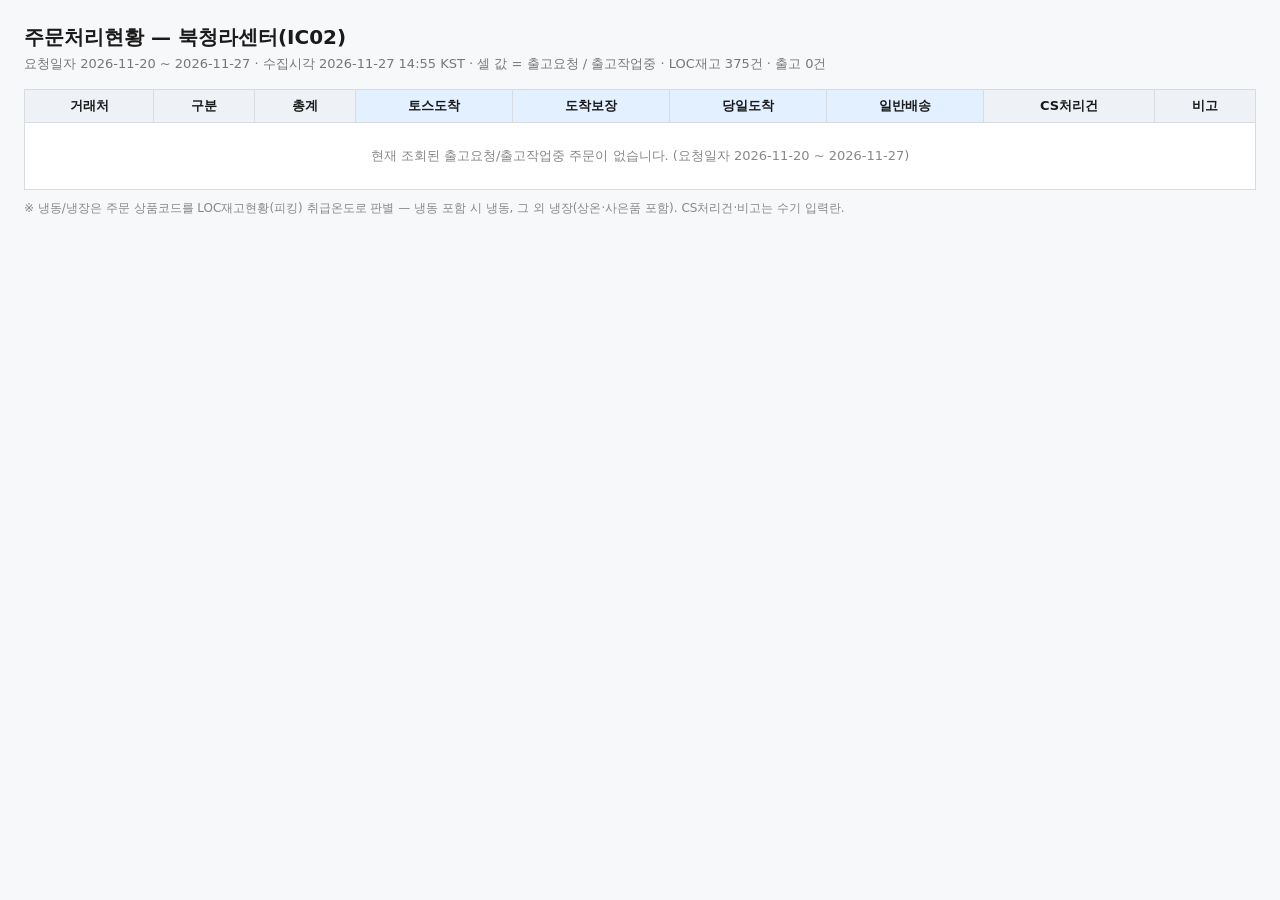
==== report.html @ 2f9da1e1 "data: 45948604341 Fassto 일일 수집 (2026-11-27)" ====
<!doctype html>
<html lang="ko"><head><meta charset="utf-8">
<meta name="viewport" content="width=device-width, initial-scale=1">
<title>북청라센터 주문처리현황</title>
<style>
  :root { color-scheme: light dark; }
  body { font-family: 'Pretendard', system-ui, sans-serif; margin: 24px; background:#f7f8fa; color:#1a1a1a; }
  @media (prefers-color-scheme: dark) { body { background:#12141a; color:#e8e8ea; } }
  h1 { font-size: 20px; margin: 0 0 4px; }
  .meta { color:#777; font-size: 13px; margin-bottom:16px; }
  .wrap { overflow-x:auto; }
  table { border-collapse: collapse; width: 100%; min-width: 820px; background:#fff; }
  @media (prefers-color-scheme: dark) { table { background:#1b1e26; } }
  th, td { border: 1px solid #d8dbe0; padding: 7px 10px; text-align:center; font-size:13px; }
  @media (prefers-color-scheme: dark) { th,td { border-color:#333842; } }
  thead th { background:#eef1f5; font-weight:600; }
  @media (prefers-color-scheme: dark) { thead th { background:#242833; } }
  th.crawl { background:#e3f0ff; } @media (prefers-color-scheme: dark) { th.crawl { background:#1e3350; } }
  td.subtot, td.tot { font-weight:600; background:#f4f6f9; }
  @media (prefers-color-scheme: dark) { td.subtot, td.tot { background:#232734; } }
  tr.totrow td { background:#eef1f5; font-weight:600; }
  @media (prefers-color-scheme: dark) { tr.totrow td { background:#242833; } }
  td.empty { color:#888; padding:24px; }
  .legend { font-size:12px; color:#888; margin-top:10px; }
</style></head><body>
  <h1>주문처리현황 — 북청라센터(IC02)</h1>
  <div class="meta">요청일자 2026-11-20 ~ 2026-11-27 · 수집시각 2026-11-27 14:55 KST · 셀 값 = 출고요청 / 출고작업중
    · LOC재고 375건 · 출고 0건</div>
  <div class="wrap"><table>
    <thead>
      <tr><th>거래처</th><th>구분</th><th>총계</th><th class="crawl">토스도착</th><th class="crawl">도착보장</th><th class="crawl">당일도착</th><th class="crawl">일반배송</th><th>CS처리건</th><th>비고</th></tr>
    </thead>
    <tbody>
      <tr><td colspan="9" class="empty">현재 조회된 출고요청/출고작업중 주문이 없습니다. (요청일자 2026-11-20 ~ 2026-11-27)</td></tr>
    </tbody>
  </table></div>
  <div class="legend">※ 냉동/냉장은 주문 상품코드를 LOC재고현황(피킹) 취급온도로 판별 —
     냉동 포함 시 냉동, 그 외 냉장(상온·사은품 포함). CS처리건·비고는 수기 입력란.</div>
</body></html>
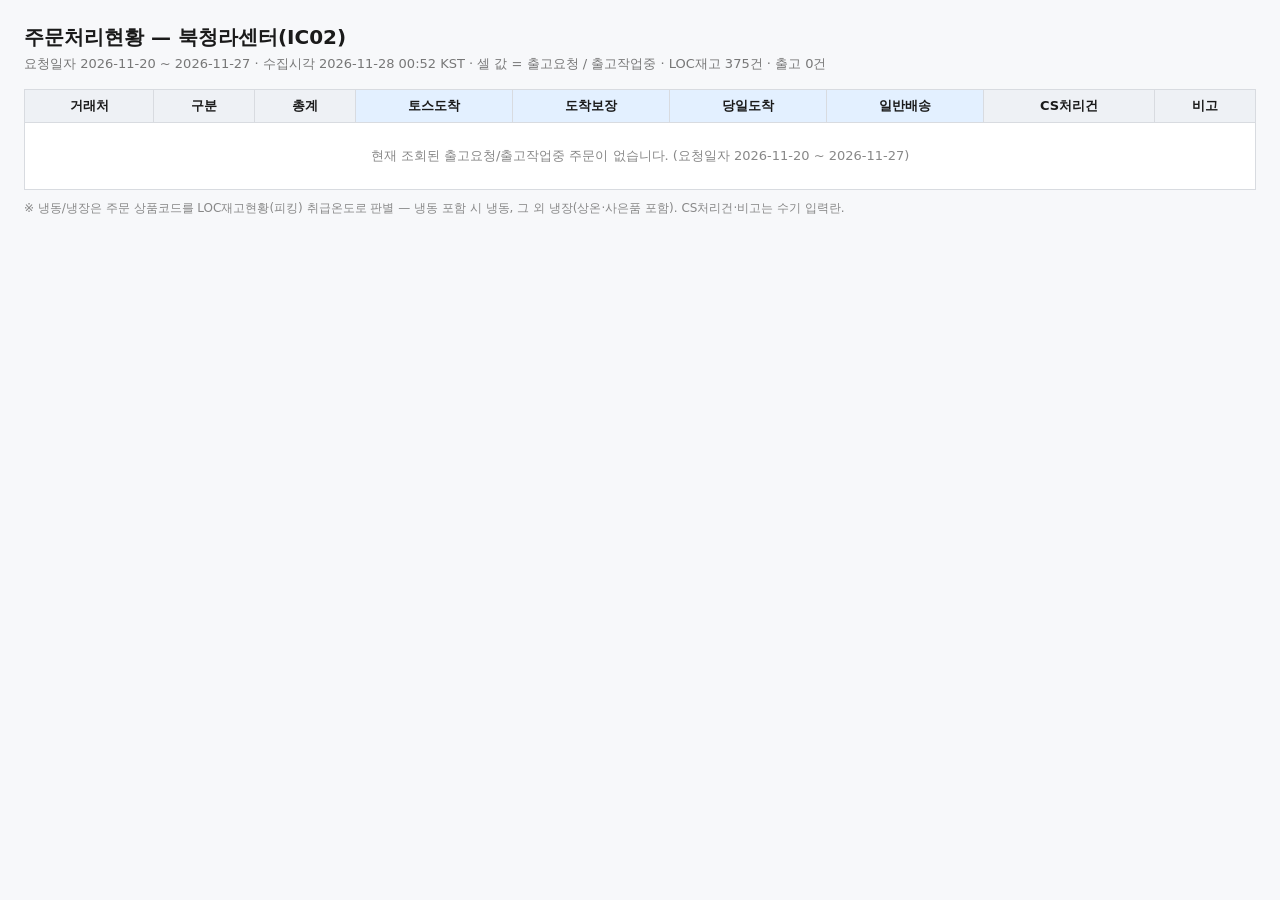
==== commit 6ff179ef: "data: 46028579804 Fassto 일일 수집 (2026-11-28)" ====
--- a/report.html
+++ b/report.html
@@ -24,7 +24,7 @@
   .legend { font-size:12px; color:#888; margin-top:10px; }
 </style></head><body>
   <h1>주문처리현황 — 북청라센터(IC02)</h1>
-  <div class="meta">요청일자 2026-11-20 ~ 2026-11-27 · 수집시각 2026-11-27 14:55 KST · 셀 값 = 출고요청 / 출고작업중
+  <div class="meta">요청일자 2026-11-20 ~ 2026-11-27 · 수집시각 2026-11-28 00:52 KST · 셀 값 = 출고요청 / 출고작업중
     · LOC재고 375건 · 출고 0건</div>
   <div class="wrap"><table>
     <thead>
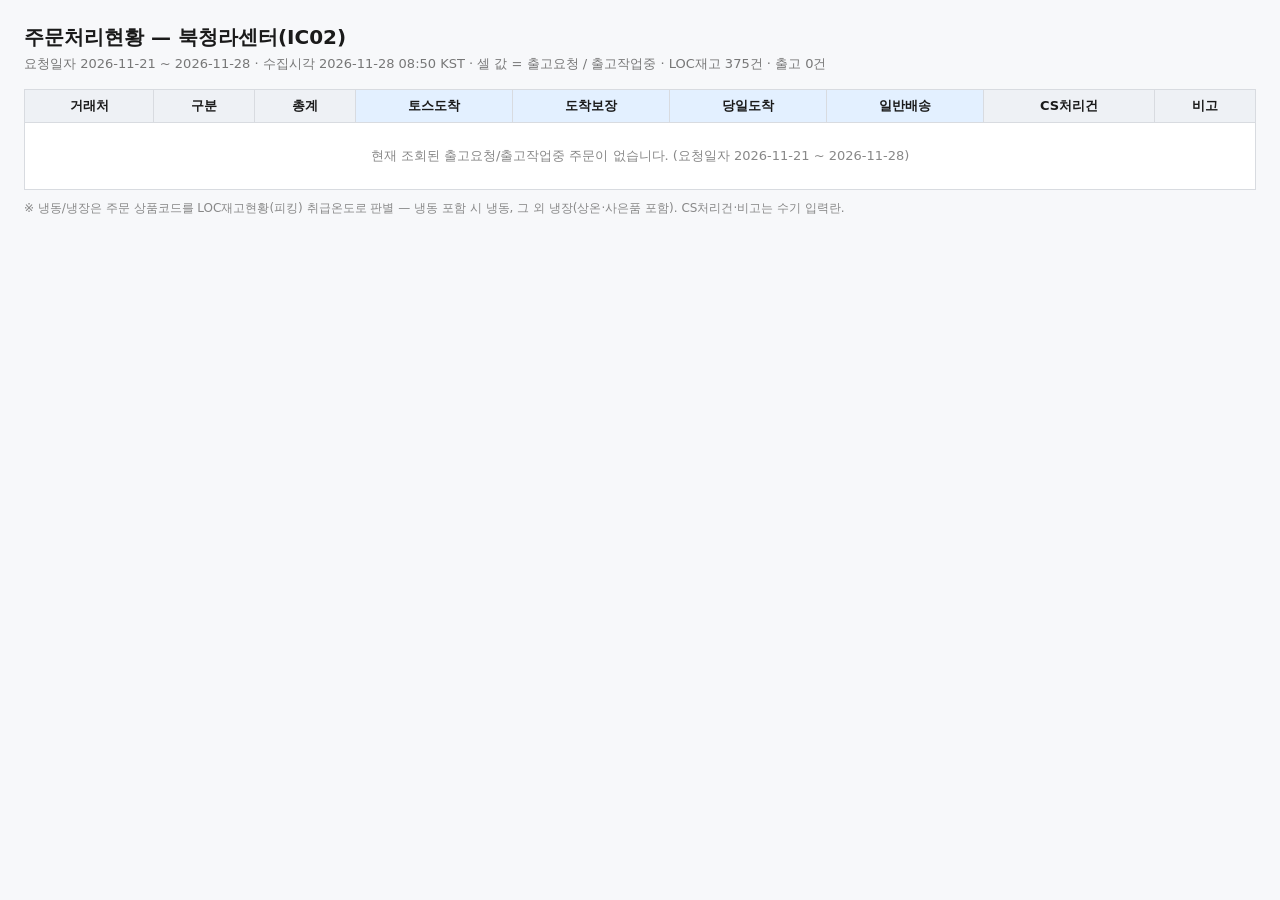
==== commit 7cd33647: "data: 46084660020 Fassto 일일 수집 (2026-11-28)" ====
--- a/report.html
+++ b/report.html
@@ -24,14 +24,14 @@
   .legend { font-size:12px; color:#888; margin-top:10px; }
 </style></head><body>
   <h1>주문처리현황 — 북청라센터(IC02)</h1>
-  <div class="meta">요청일자 2026-11-20 ~ 2026-11-27 · 수집시각 2026-11-28 00:52 KST · 셀 값 = 출고요청 / 출고작업중
+  <div class="meta">요청일자 2026-11-21 ~ 2026-11-28 · 수집시각 2026-11-28 08:50 KST · 셀 값 = 출고요청 / 출고작업중
     · LOC재고 375건 · 출고 0건</div>
   <div class="wrap"><table>
     <thead>
       <tr><th>거래처</th><th>구분</th><th>총계</th><th class="crawl">토스도착</th><th class="crawl">도착보장</th><th class="crawl">당일도착</th><th class="crawl">일반배송</th><th>CS처리건</th><th>비고</th></tr>
     </thead>
     <tbody>
-      <tr><td colspan="9" class="empty">현재 조회된 출고요청/출고작업중 주문이 없습니다. (요청일자 2026-11-20 ~ 2026-11-27)</td></tr>
+      <tr><td colspan="9" class="empty">현재 조회된 출고요청/출고작업중 주문이 없습니다. (요청일자 2026-11-21 ~ 2026-11-28)</td></tr>
     </tbody>
   </table></div>
   <div class="legend">※ 냉동/냉장은 주문 상품코드를 LOC재고현황(피킹) 취급온도로 판별 —
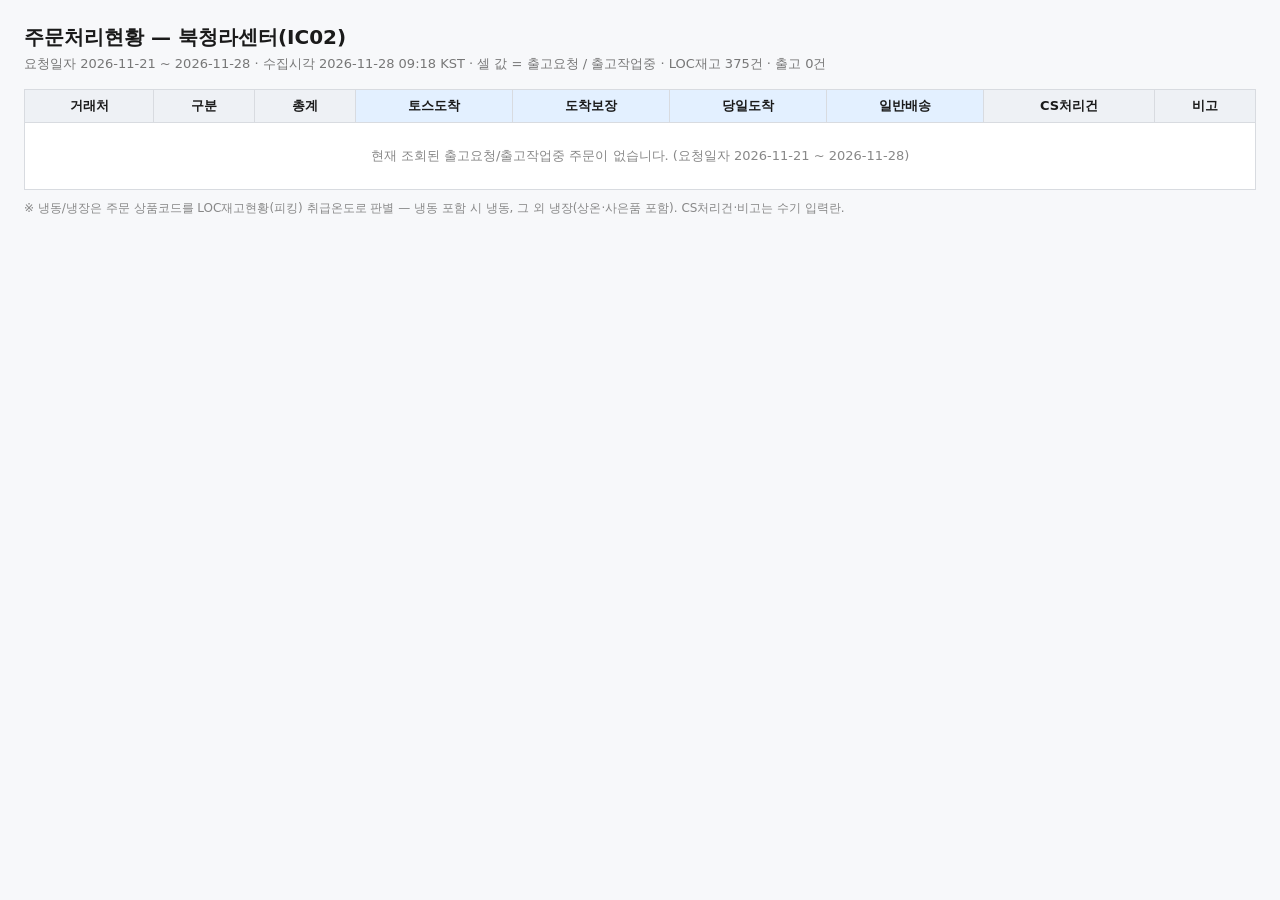
==== commit b7e18147: "data: 46087121189 Fassto 일일 수집 (2026-11-28)" ====
--- a/report.html
+++ b/report.html
@@ -24,7 +24,7 @@
   .legend { font-size:12px; color:#888; margin-top:10px; }
 </style></head><body>
   <h1>주문처리현황 — 북청라센터(IC02)</h1>
-  <div class="meta">요청일자 2026-11-21 ~ 2026-11-28 · 수집시각 2026-11-28 08:50 KST · 셀 값 = 출고요청 / 출고작업중
+  <div class="meta">요청일자 2026-11-21 ~ 2026-11-28 · 수집시각 2026-11-28 09:18 KST · 셀 값 = 출고요청 / 출고작업중
     · LOC재고 375건 · 출고 0건</div>
   <div class="wrap"><table>
     <thead>
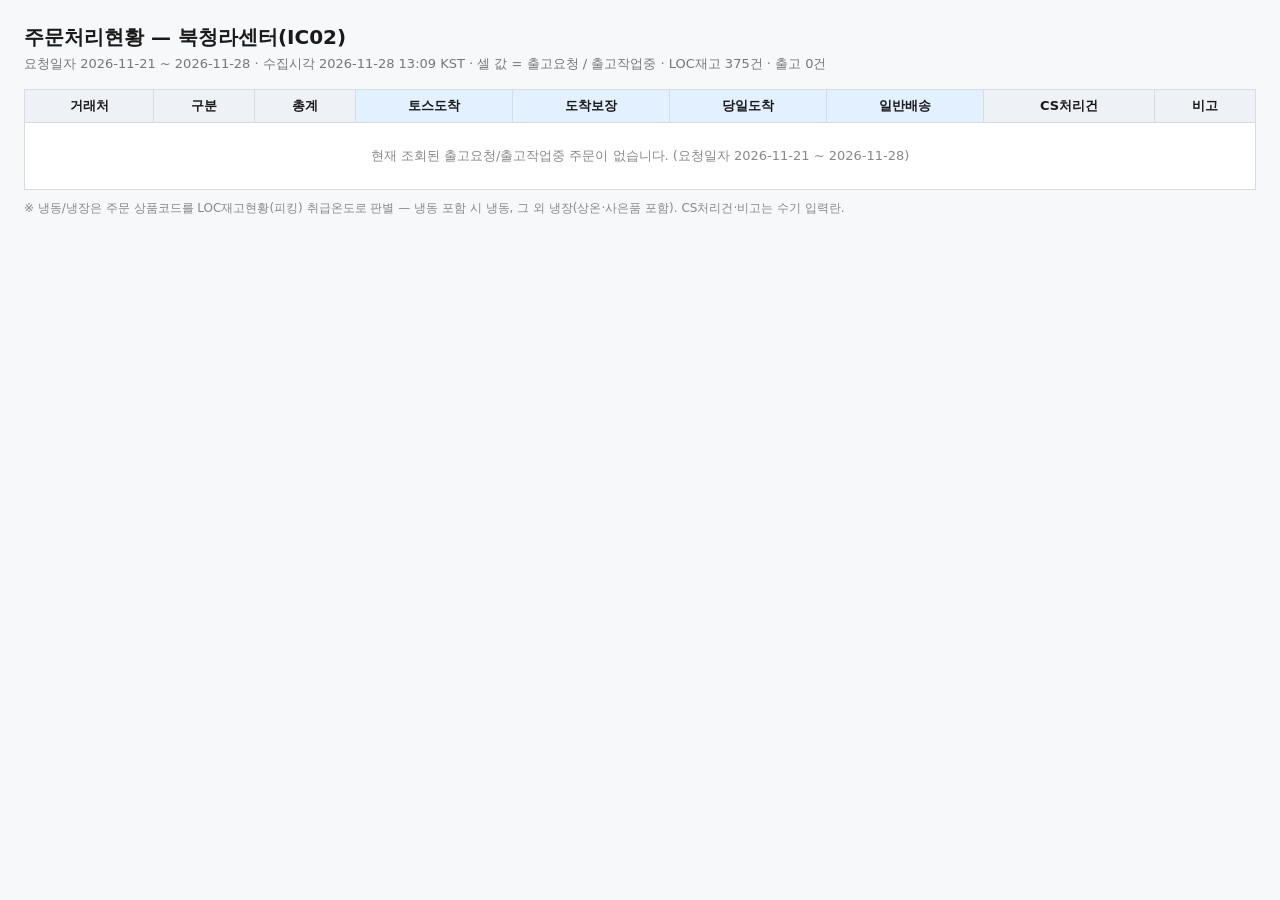
==== commit 81ef1725: "data: 46106176152 Fassto 일일 수집 (2026-11-28)" ====
--- a/report.html
+++ b/report.html
@@ -24,7 +24,7 @@
   .legend { font-size:12px; color:#888; margin-top:10px; }
 </style></head><body>
   <h1>주문처리현황 — 북청라센터(IC02)</h1>
-  <div class="meta">요청일자 2026-11-21 ~ 2026-11-28 · 수집시각 2026-11-28 09:18 KST · 셀 값 = 출고요청 / 출고작업중
+  <div class="meta">요청일자 2026-11-21 ~ 2026-11-28 · 수집시각 2026-11-28 13:09 KST · 셀 값 = 출고요청 / 출고작업중
     · LOC재고 375건 · 출고 0건</div>
   <div class="wrap"><table>
     <thead>
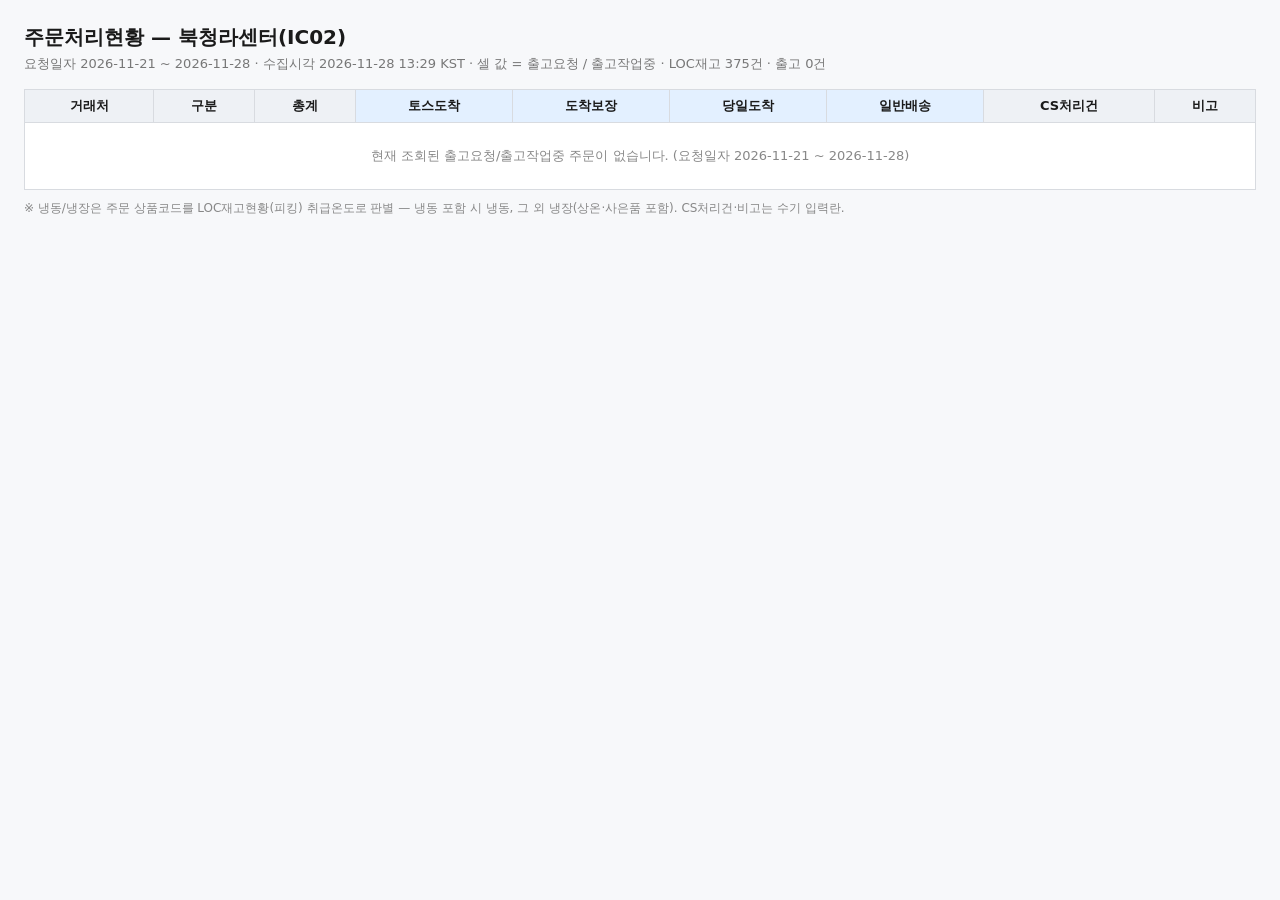
==== commit 3de6df23: "data: 46107757221 Fassto 일일 수집 (2026-11-28)" ====
--- a/report.html
+++ b/report.html
@@ -24,7 +24,7 @@
   .legend { font-size:12px; color:#888; margin-top:10px; }
 </style></head><body>
   <h1>주문처리현황 — 북청라센터(IC02)</h1>
-  <div class="meta">요청일자 2026-11-21 ~ 2026-11-28 · 수집시각 2026-11-28 13:09 KST · 셀 값 = 출고요청 / 출고작업중
+  <div class="meta">요청일자 2026-11-21 ~ 2026-11-28 · 수집시각 2026-11-28 13:29 KST · 셀 값 = 출고요청 / 출고작업중
     · LOC재고 375건 · 출고 0건</div>
   <div class="wrap"><table>
     <thead>
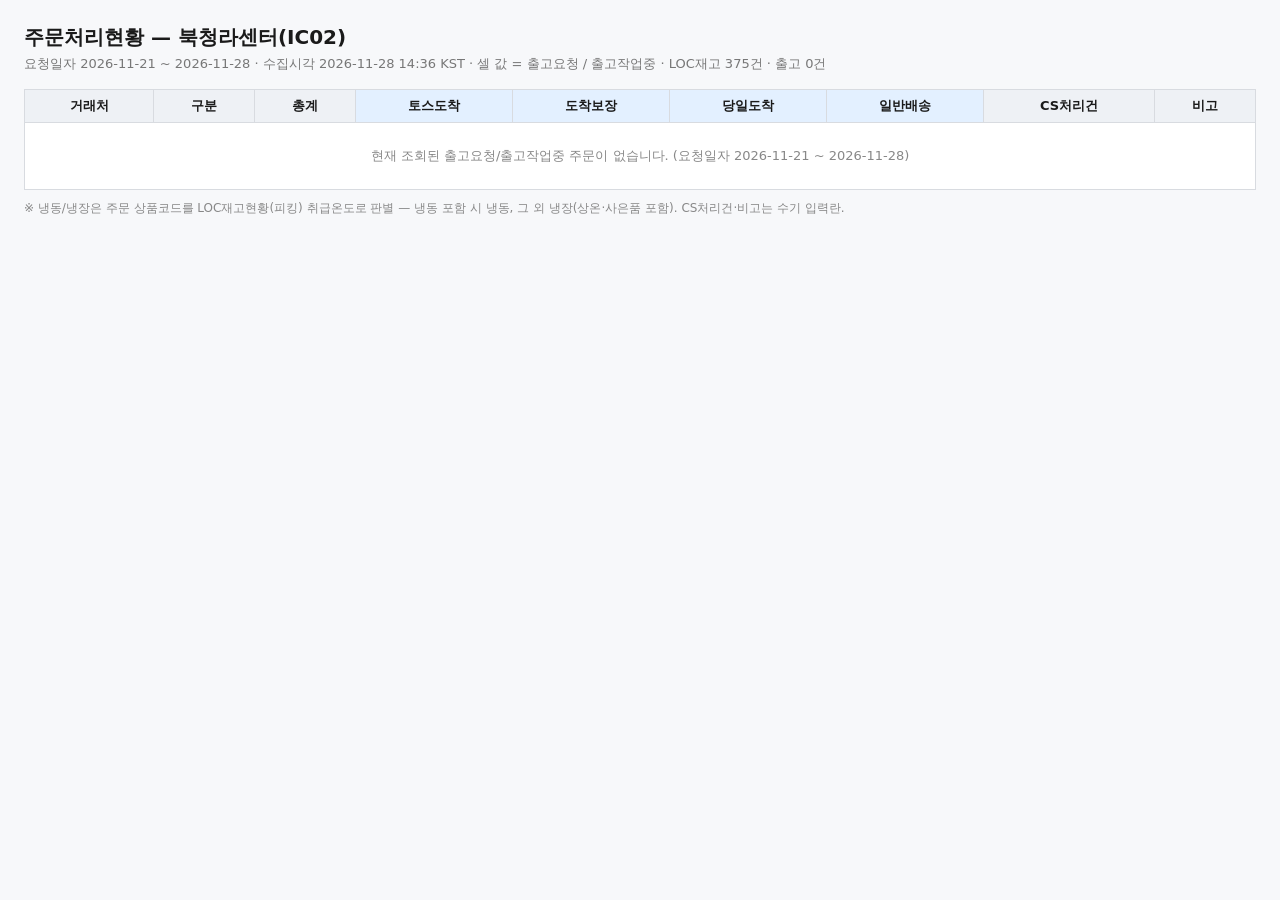
==== commit e93b98fa: "data: 46112849133 Fassto 일일 수집 (2026-11-28)" ====
--- a/report.html
+++ b/report.html
@@ -24,7 +24,7 @@
   .legend { font-size:12px; color:#888; margin-top:10px; }
 </style></head><body>
   <h1>주문처리현황 — 북청라센터(IC02)</h1>
-  <div class="meta">요청일자 2026-11-21 ~ 2026-11-28 · 수집시각 2026-11-28 13:29 KST · 셀 값 = 출고요청 / 출고작업중
+  <div class="meta">요청일자 2026-11-21 ~ 2026-11-28 · 수집시각 2026-11-28 14:36 KST · 셀 값 = 출고요청 / 출고작업중
     · LOC재고 375건 · 출고 0건</div>
   <div class="wrap"><table>
     <thead>
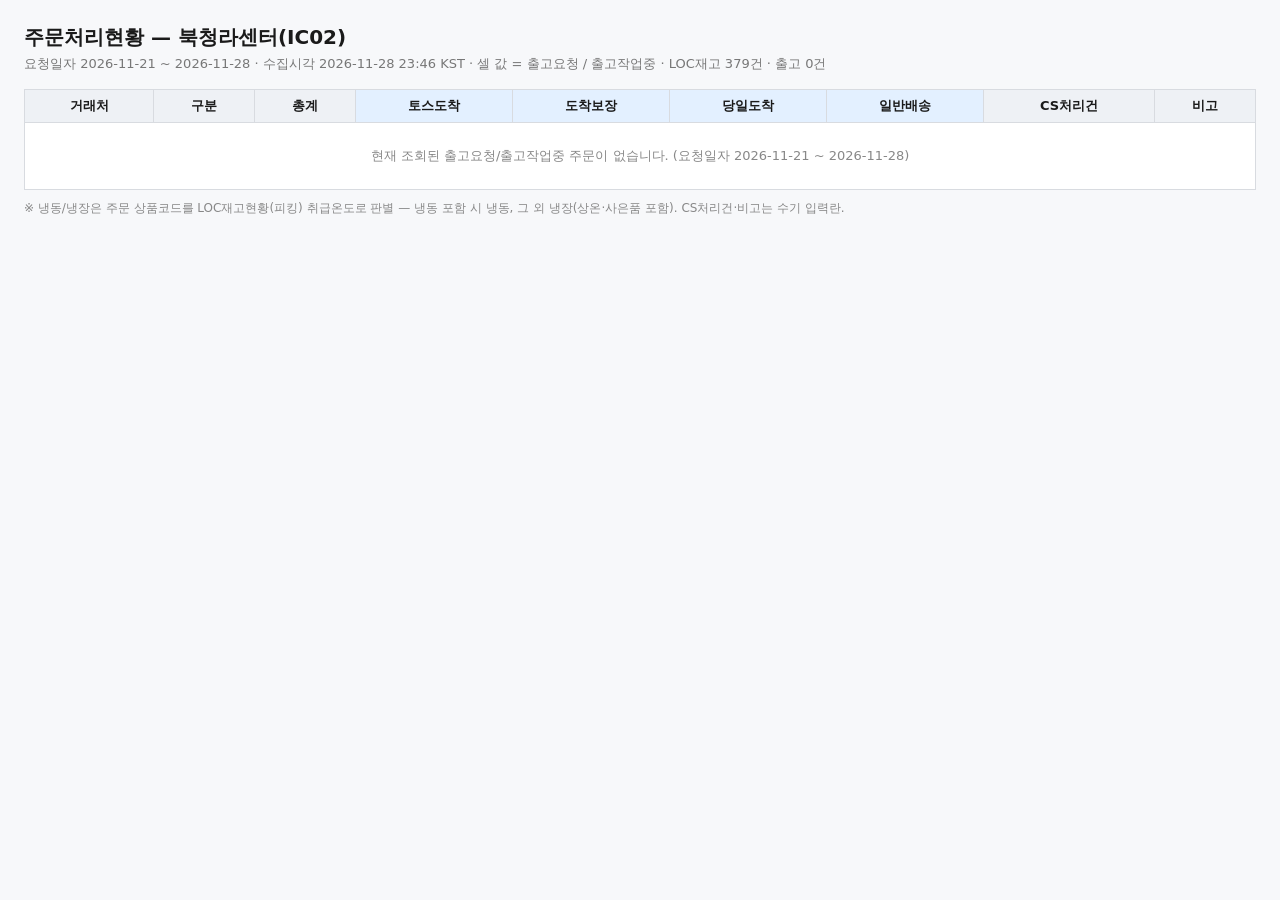
==== commit 4e987115: "data: 46156348466 Fassto 일일 수집 (2026-11-28)" ====
--- a/report.html
+++ b/report.html
@@ -24,8 +24,8 @@
   .legend { font-size:12px; color:#888; margin-top:10px; }
 </style></head><body>
   <h1>주문처리현황 — 북청라센터(IC02)</h1>
-  <div class="meta">요청일자 2026-11-21 ~ 2026-11-28 · 수집시각 2026-11-28 14:36 KST · 셀 값 = 출고요청 / 출고작업중
-    · LOC재고 375건 · 출고 0건</div>
+  <div class="meta">요청일자 2026-11-21 ~ 2026-11-28 · 수집시각 2026-11-28 23:46 KST · 셀 값 = 출고요청 / 출고작업중
+    · LOC재고 379건 · 출고 0건</div>
   <div class="wrap"><table>
     <thead>
       <tr><th>거래처</th><th>구분</th><th>총계</th><th class="crawl">토스도착</th><th class="crawl">도착보장</th><th class="crawl">당일도착</th><th class="crawl">일반배송</th><th>CS처리건</th><th>비고</th></tr>
